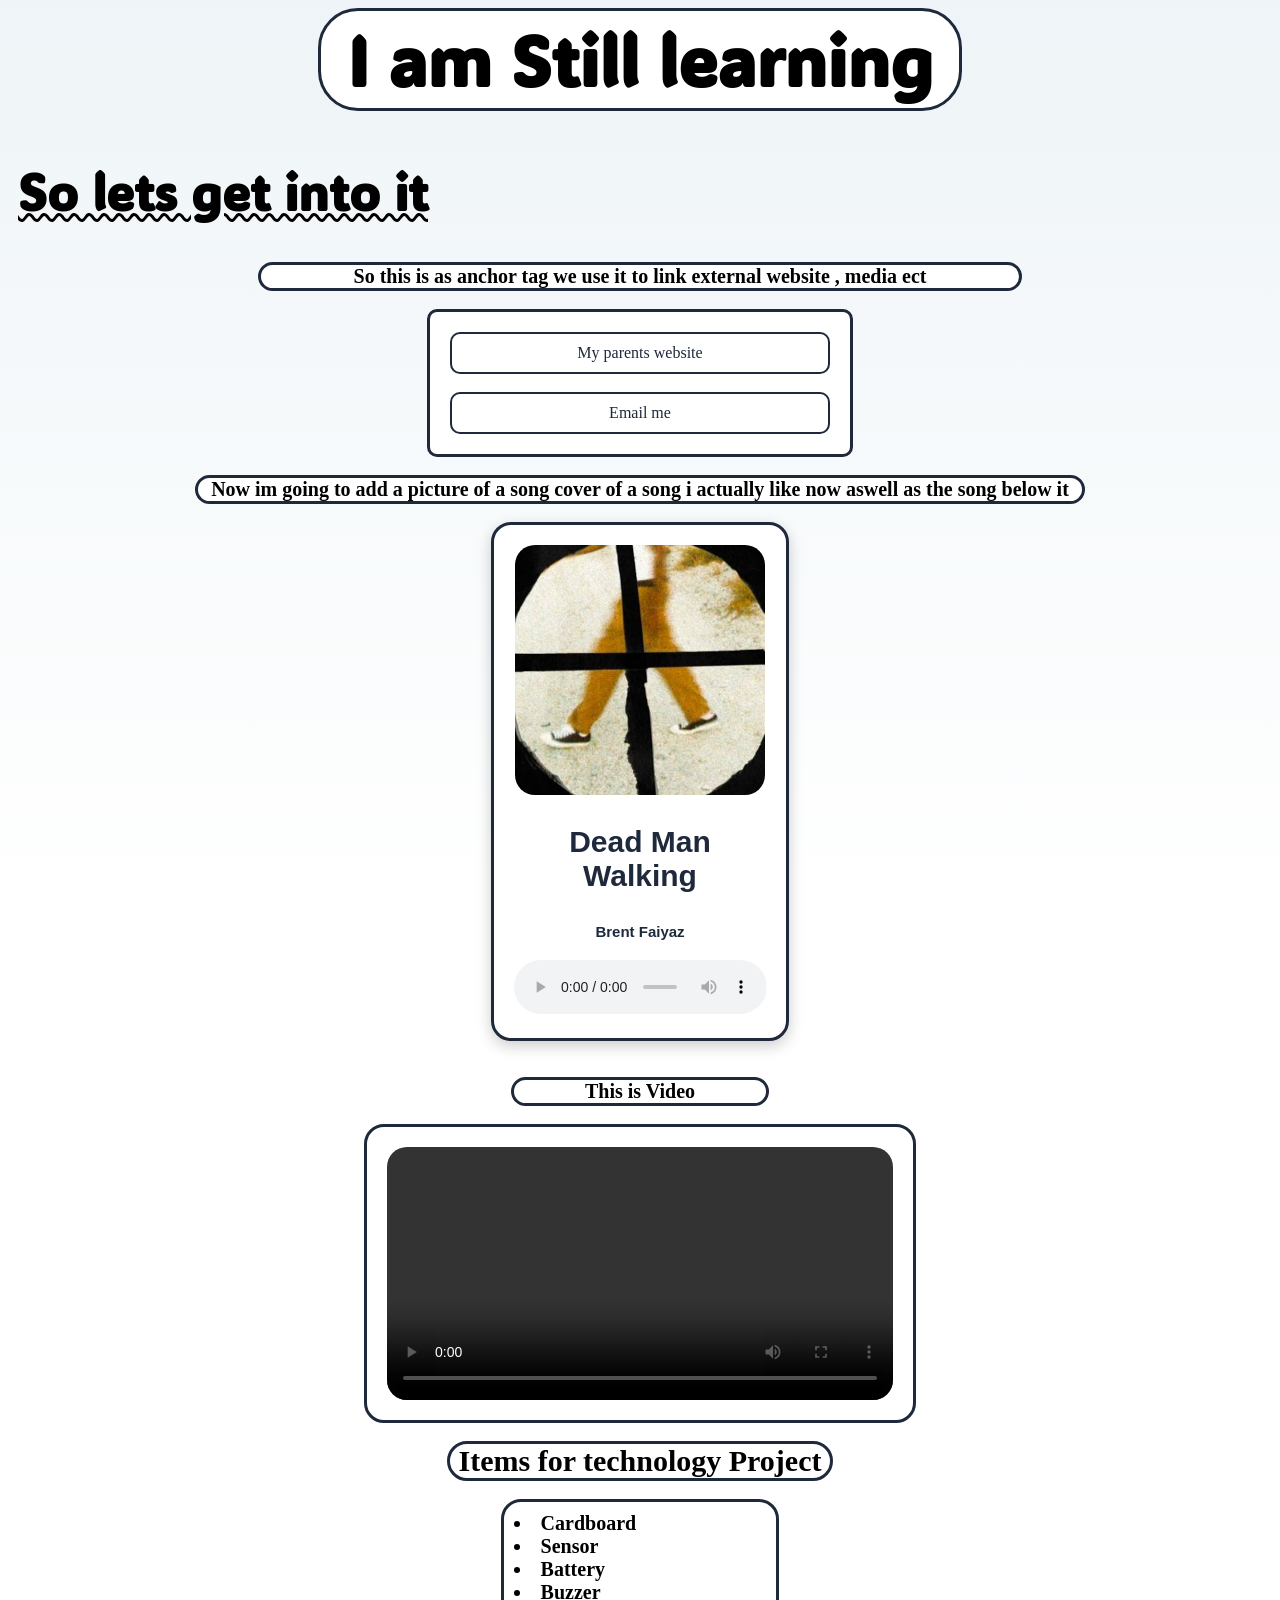
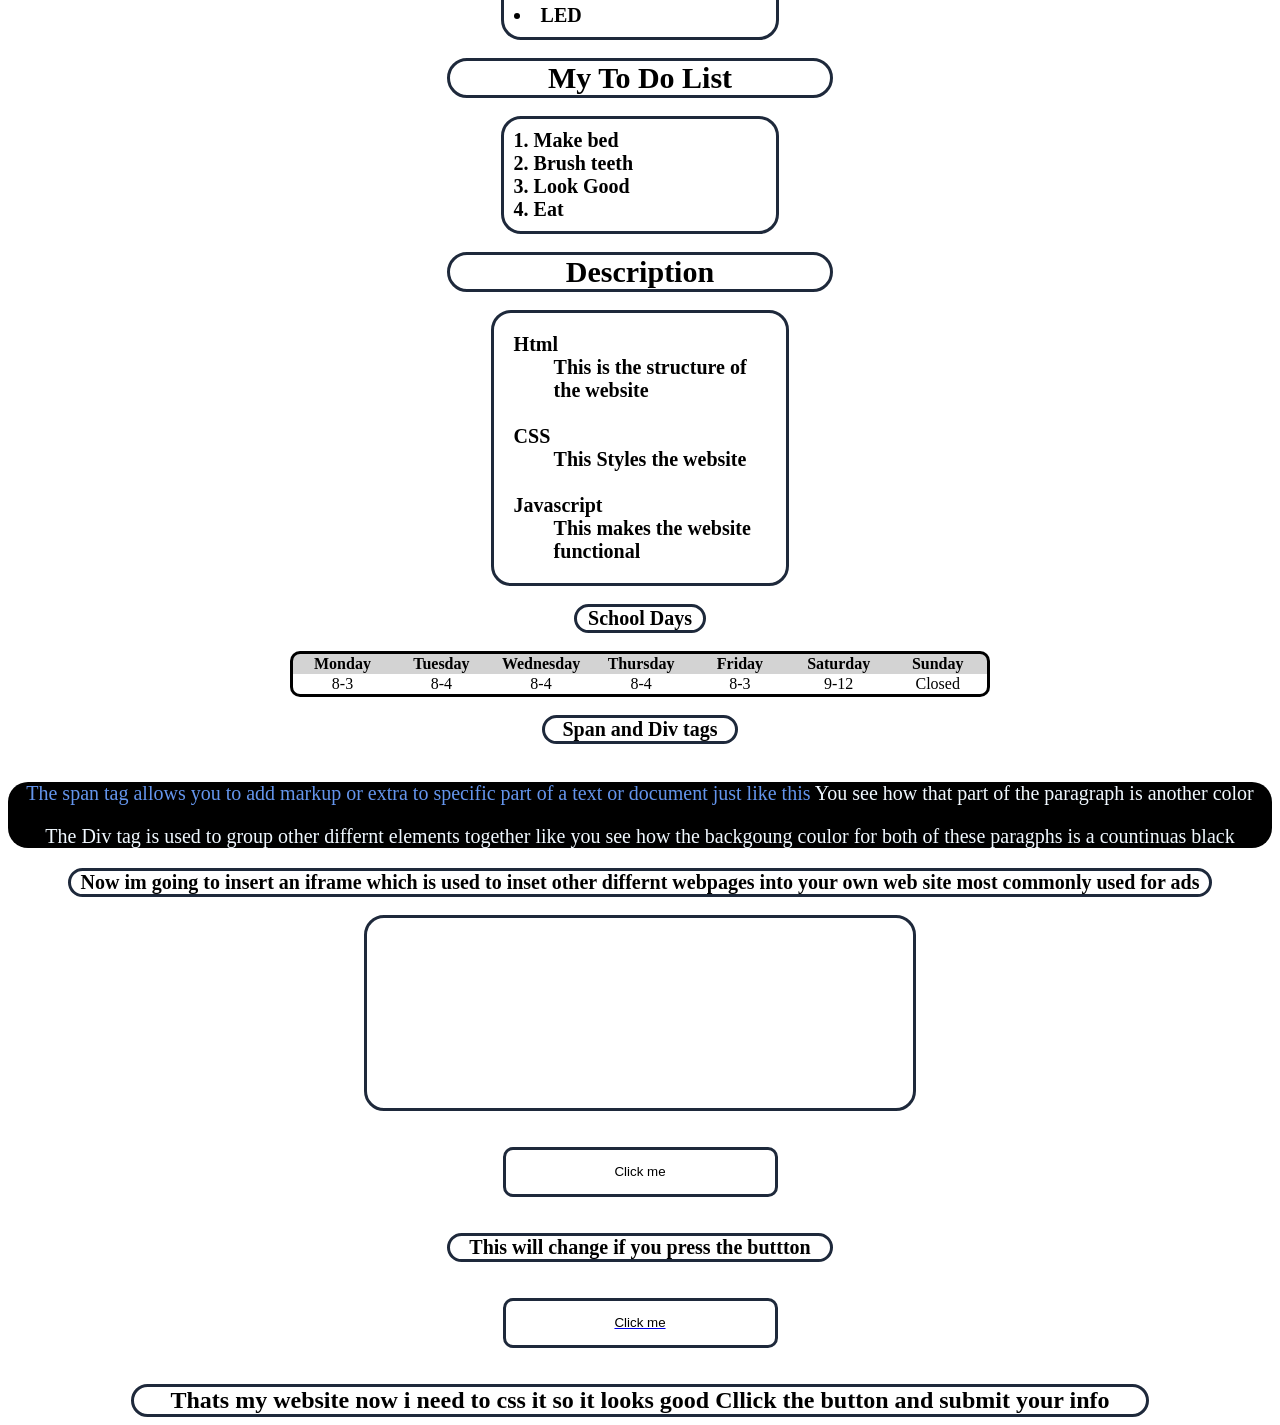
==== index.html @ 888f89a3 "Initial commit. This is the first commit of website." ====
<!DOCTYPE html>

<html>

<head>

    <title>My Starter Website</title>
    <meta charset="UTF-8">
    <meta name="author" content="Shindani Bomashi">
    <meta name="keywords" content="First website,Shishi,Shindani">
    <meta name="Description" content="Basic Html webpage">
    <meta name="viewport" content="width=device-width, initial-scale=1.0">
    <link rel="stylesheet" href="style.css">
    <link href="https://fonts.googleapis.com/css2?family=ADLaM+Display&display=swap" rel="stylesheet">
</head>

<body>
<h1 id="header"> I am Still learning </h1>
<br>
<h2 id="subscript">So lets get into it</h2>
<br>
<p class="bubbles">So this is as anchor tag we use it to link external website , media ect  </p>
 <br>
<div id="libr">

  <a class="first" href="https://tokosfood.weebly.com/" target="_blank" title="Tokos Food">
   My parents website
  </a>
  <br>
  <a class="first" href="mailto:Shindanibomashi@gmail.com" title="This is my email">
   Email me 
  </a>
</div>
  <br>
 <p class="bubbles big">Now im going to add a picture of a song cover of a song i actually like now aswell as the song below it </p>
   <br>
<div id="music">
 <img id="cover" src="images.jpeg" alt="Dead man Walking album cover"  title="W album">
<h3 id="title">Dead Man Walking</h3>
<h4 id="artist">Brent Faiyaz</h4>
<audio id="player" controls src="Brent Faiyaz - DEAD MAN WALKING [Official Audio] (1).mp3">One of my fave songs RN</audio>
</div>

<br>
<br>
<p class="bubbles small"> This is Video </p>
<br>
<div id="f1">
  <video  id="f1v" controls src="Best Overtake of Each F1 Driver 2026.mp4"></video>
  </div>
  <br>

    <h4 id="ul" >Items for technology Project</h4>
    <br>
    <ul id="tech">
      <li>Cardboard</li>
       <li>Sensor</li>
        <li>Battery</li>
         <li>Buzzer</li>
          <li>LED</li>
    </ul>
    <br>
  <h4 id="ol">My To Do List</h4>
  <br>
  <ol id="day" type="1">
     <li>Make bed </li>
      <li>Brush teeth</li>
       <li>Look Good</li>
        <li>Eat</li>
  </ol>
  <br>
  <h4 id="dl">Description</h4>
  <br>
  <dl id="web" type="">
     <dt><b>Html</b></dt>
     <dd>This is the structure of the website </dd>
     <br>
     <dt><b>CSS</b></dt>
     <dd>This Styles the website</dd>
     <br>
     <dt><b>Javascript</b></dt>
    <dd>This makes the website functional</dd>
    
  </dl>
  <br>
  <h3 class="smaller"> School Days</h3>
  <br>
  <table>
    <tr id="top">
        <th width="100">Monday</th>
        <th width="100">Tuesday</th>
        <th width="100">Wednesday</th>
        <th width="100">Thursday</th>
        <th width="100">Friday</th>
        <th width="100">Saturday</th>
        <th width="100">Sunday</th>
    </tr>

    <tr id="bottom">
        <td>8-3</td>
        <td>8-4</td>
        <td>8-4</td>
        <td>8-4</td>
        <td>8-3</td>
        <td>9-12</td>
        <td>Closed</td>
    </tr>
</table>
<br>
<h4 class="smaller wider">Span and Div tags</h4>
<br>
<div id="span" >
<p style="color:aliceblue"><span style="color: cornflowerblue;">The span tag allows you to add markup or extra to specific part of a text or document just like this</span> You see how that part of the paragraph is another color</p>
<p style="color: aliceblue;"> The Div tag is used to group other differnt elements together like you see how the backgoung coulor for both of these paragphs is a countinuas black</p>
</div>
<p class="bubbles long">Now im going to insert an iframe which is used to inset other differnt webpages into your own web site most commonly used for ads</p>
<br>
<div>
<iframe  id="ad1"  src="https://tokosfood.weebly.com"width="500"></iframe>
</div>
<br>
<br>
<button onclick="doSomething()">Click me </button>
<br>
<br>
<p class="bubbles mid" id="test">This will change if you press the buttton</p>
<br>

<br>
<a href="forum.html">
<button>Click me </button>
</a>
<br>
<br>
<h2 class="bubbles  last">Thats my website now i need to css it so it looks good
         Cllick the button and submit your info 
 </h2>


<script src="script.js"></script>
</body>



</html>
---- style.css ----
body {
    background: linear-gradient(#eef4f7, #ffffff);
    background-repeat: no-repeat;
    background-attachment: fixed;
}

#header{
    font-family:"ADLaM Display";
    font-size: 70px;
    text-align: center;
    border-style: solid;
    border-radius: 40px;
    border-width: 3px;
    padding: 3px;
    width: 50%;
    margin: auto;
    background-color: white;
    border-color: #1e293b;
}

#subscript{
    font-size: 50px;
    font-family: "ADLaM Display";
    font-weight: bolder;
    text-decoration-line: underline ;
    text-decoration-style: wavy;
    text-decoration-thickness: 3px;
    margin: 30px 0 20px 10px;

    animation: myopacity;
    animation-duration: 5s;
    animation-iteration-count: infinite;

}

@keyframes myopacity{

   50%{opacity: 0;}
    
}

p{
   text-align: center;
   font-size: 20px;
  

}

.first{
       display: block;
       text-align: center;
       color: #1e293b;
       background-color: white;
       padding: 10px;
       border: 2px solid #1e293b;
      border-radius: 10px;
    text-decoration: none;
}


#libr {
    border: 3px solid #1e293b;
    border-radius: 10px;
    padding: 20px;
    width: 30%;
    margin: auto;
    background-color: #ffffff;
}
    
a:hover{
    background-color: #1e293b;
    color: white;
}

.bubbles{ 
          border: 3px solid #1e293b; 
          width: 60%;
          margin: auto;
          border-radius: 40px;
          background-color: white;
          font-weight: bolder;



}

.small{
        width: 20%;

}

.big{
        width: 70%;

}

#music{ 
        border: 3px solid #1e293b;
        background-color: white;
        width: 20% ;
        margin: auto;
        padding: 20px;
        border-radius: 20px;
        text-align: center;
        box-shadow: 0px 5px 15px rgba(0, 0, 0, 0.2);
}
#cover{
       display: block;
       width: 250px;
       margin: auto;
       border-radius: 20px;
       transition: transform 0.2s;
}

#cover:hover{
    transform: scale(1.05);
}

#title{
       font-family: 'Lucida Sans', 'Lucida Sans Regular',  sans-serif;
       font-size:30px ;
       color: #1e293b;
    
}

#artist{
       font-family: 'Lucida Sans', 'Lucida Sans Regular',  sans-serif;
       font-size:15px ;
       color: #1e293b;

       padding: 0px;
}

#player{
        width: 100%;


}

#f1{
    border: 3px solid #1e293b;
    background-color: white;
    width: 40%;
    margin: auto;
    border-radius: 20px;
    padding: 20px;
}

#f1v{
     display: block;
     width: 100%;
     
     margin: auto;
     border-radius: 20px;
}

#ul{
          text-align: center;
          border: 3px solid #1e293b; 
          width: 30%;
          margin: auto;
          border-radius: 40px;
          background-color: white;
          font-weight: bolder;
          font-size: 30px;

}

#tech{
          border: 3px solid #1e293b; 
          width: 20%;
          margin: auto;
          border-radius: 20px;
          background-color: white;
          font-weight: bolder;
          font-size: 20px;
          padding: 10px;
          list-style-position: inside;
          

}

#ol{
          text-align: center;
          border: 3px solid #1e293b; 
          width: 30%;
          margin: auto;
          border-radius: 40px;
          background-color: white;
          font-weight: bolder;
          font-size: 30px;

}

#day{
          border: 3px solid #1e293b; 
          width: 20%;
          margin: auto;
          border-radius: 20px;
          background-color: white;
          font-weight: bolder;
          font-size: 20px;
          padding: 10px;
          list-style-position: inside;
          

}

#dl{
          text-align: center;
          border: 3px solid #1e293b; 
          width: 30%;
          margin: auto;
          border-radius: 40px;
          background-color: white;
          font-weight: bolder;
          font-size: 30px;

}

#web{
      
          border: 3px solid #1e293b; 
          width: 20%;
          margin: auto;
          border-radius: 20px;
          background-color: white;
          font-weight: bolder;
          font-size: 20px;
          padding: 20px;
          list-style-type: circle;
          

}

.smaller{ 
        text-align: center;
          border: 3px solid #1e293b; 
          width: 10%;
          margin: auto;
          border-radius: 40px;
          background-color: white;
          font-weight: bolder;
          font-size: 20px;

}

table {
    width: 700px;
    border-radius: 10px;
    background-color: black;
    overflow: hidden;
    border-collapse: collapse;
    border: 3px solid black;
    margin: auto;
}

#top{
     background-color: lightgrey;
}

#bottom{
    background-color: white;
    text-align: center;
}

.wider{
      width: 15%;
}

#span{
      border-radius: 20px;
      background-color: black;
}

.long{
     width: 90%;
}

#ad1{
   border: 3px solid #1e293b;
    background-color: white;
    width: 40%;
    margin: auto;
    border-radius: 20px;
    padding: 20px;
    display: block;
}

button{
       height: 50px;
       width: 275px;
       background-color:  #ffffff;
       border: 3px solid #1e293b;
       border-radius: 10px;
       margin: auto;
       display: block;
}

button:hover{
       background-color: #1e293b;
       color: white;    
}

.mid{
    width: 30%;
}

.last{
    width: 80%;
    text-align: center;
    
}

.forum{
      width: 60%;
      text-align: center;
}

.foot{
       width: 25%;
       text-align: center;
}

.now{
     display: flex;
     gap: 10px;
     justify-content: center;
}

.label{
          text-align: center;
          border: 3px solid #1e293b; 
          width: 10%;
          margin: 0;
          border-radius: 10px;
          background-color: white;
          font-weight: bolder;
          font-size: 20px;
          

}

.short{
      width:12%;
}

.shorter{
      width:7%;
}

.what{
      border: 3px solid #1e293b;
      border-radius: 7px;
      width: 250px;
     
     

}

.do{
     border: 3px solid #1e498f; 
      border-radius: 7px;
      width: 20%;
      
      

}

.butt{
       height: 50px;
       width: 275px;
       background-color:  #ffffff;
       border: 3px solid #1e293b;
       border-radius: 10px;
       margin: auto;
       display: block;
}

.butt:hover{
        background-color: #1e293b;
       color: white;   
}

.home{
       display: block; 
       margin: auto;
       font-size: 30px;
       color: #1e293b;
}

.home:hover{
       color: #1e498f;
}
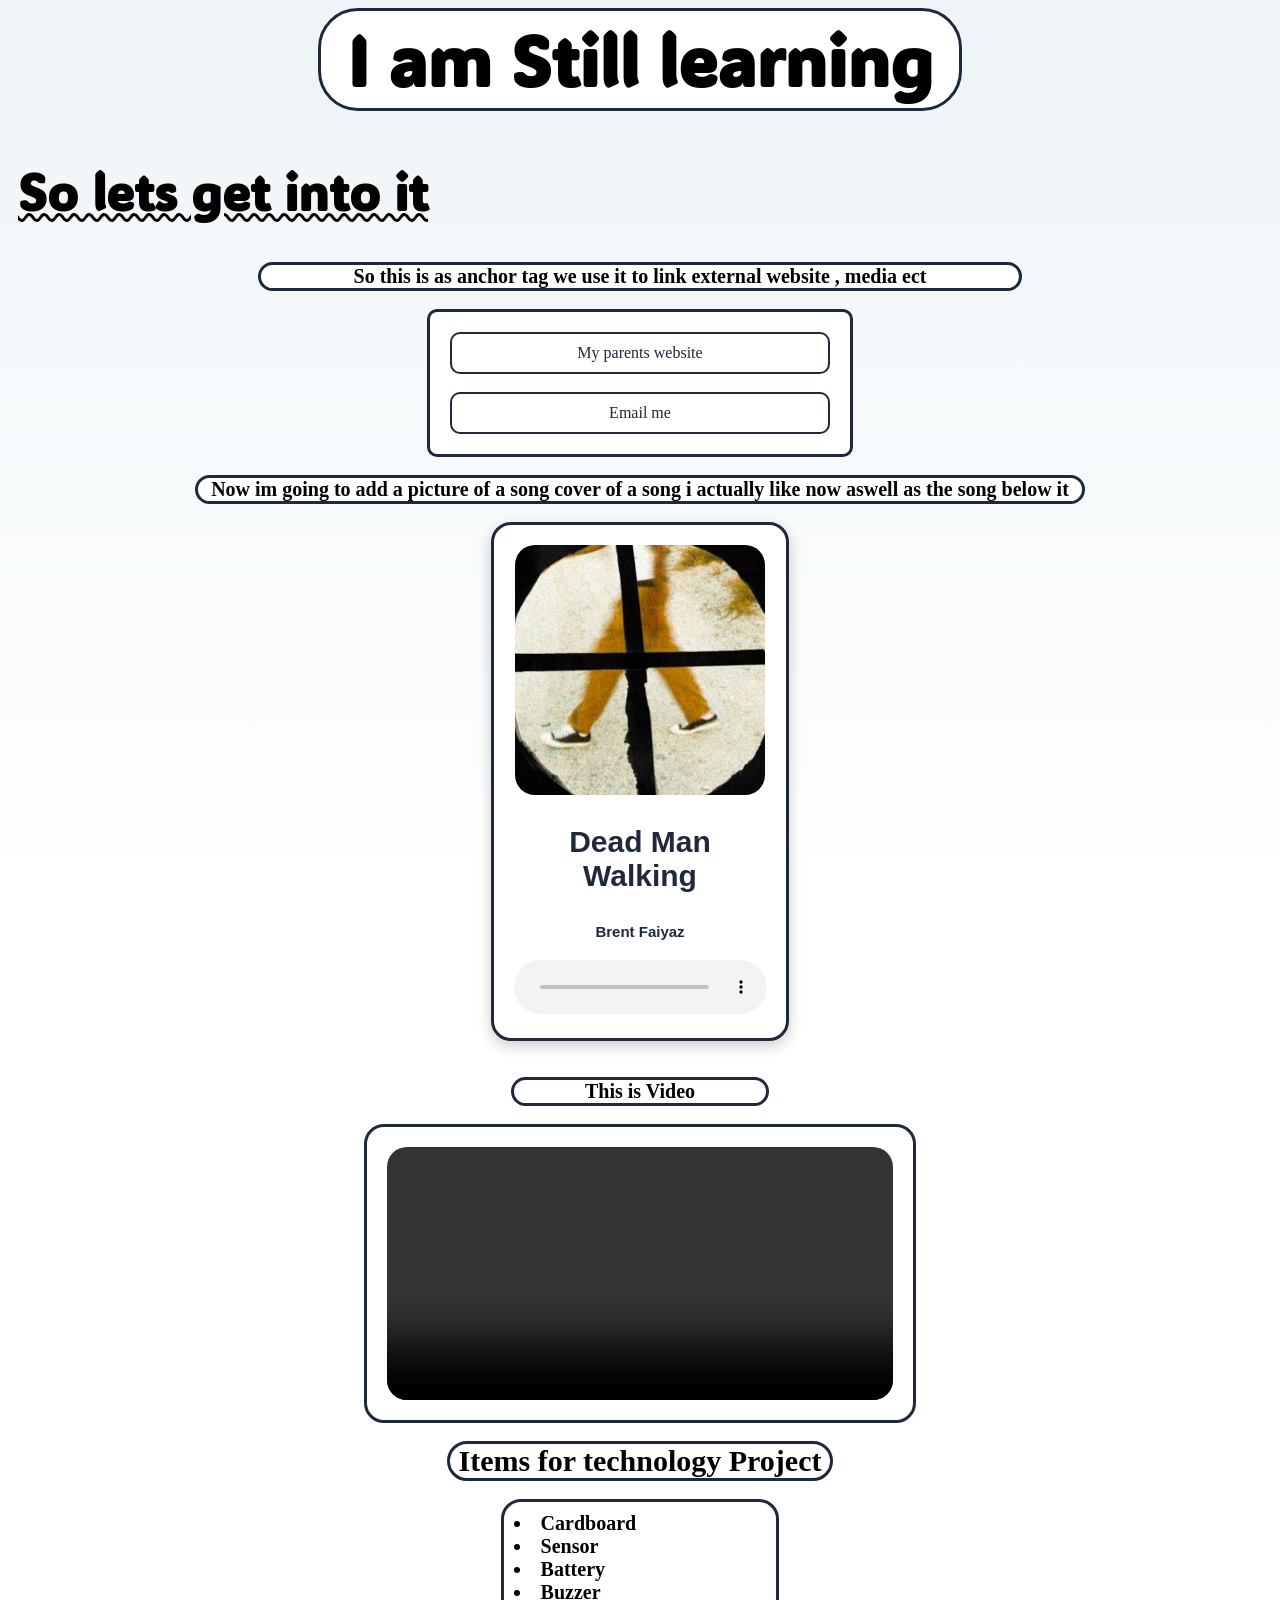
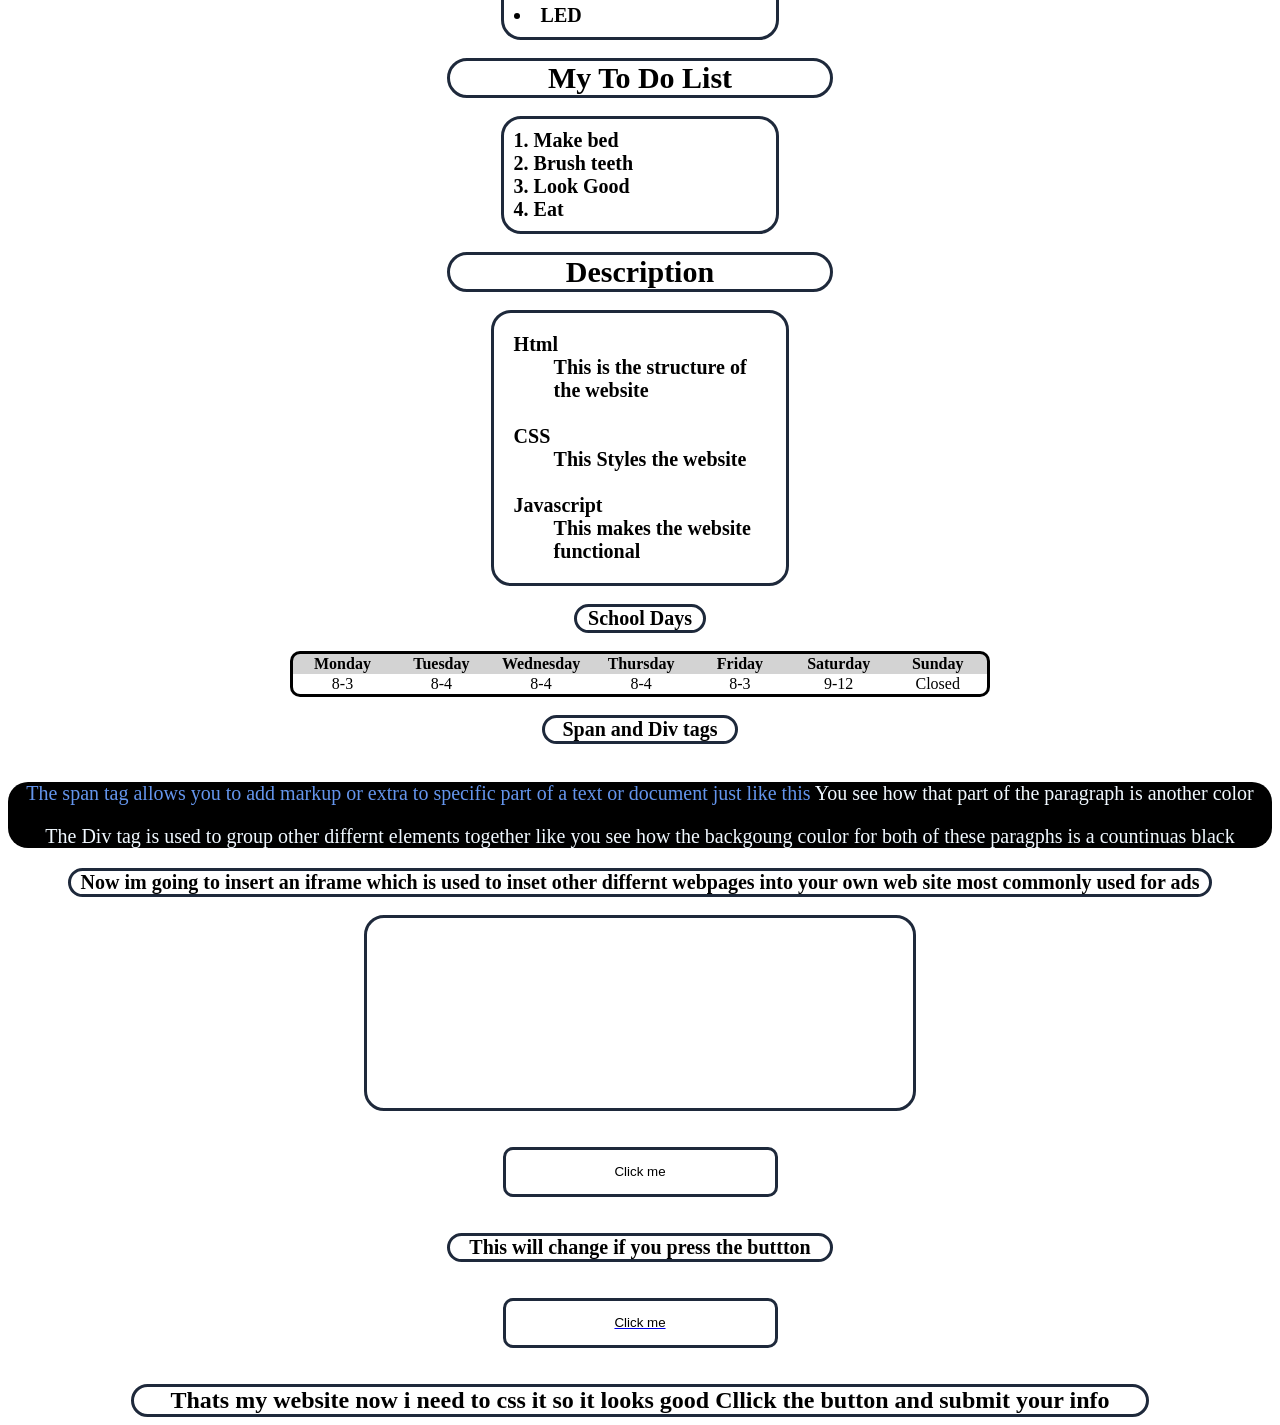
==== commit 7f6d8e74: "restored .js file deleted." ====
--- a/index.html
+++ b/index.html
@@ -40,7 +40,6 @@
 <h4 id="artist">Brent Faiyaz</h4>
 <audio id="player" controls src="Brent Faiyaz - DEAD MAN WALKING [Official Audio] (1).mp3">One of my fave songs RN</audio>
 </div>
-
 <br>
 <br>
 <p class="bubbles small"> This is Video </p>
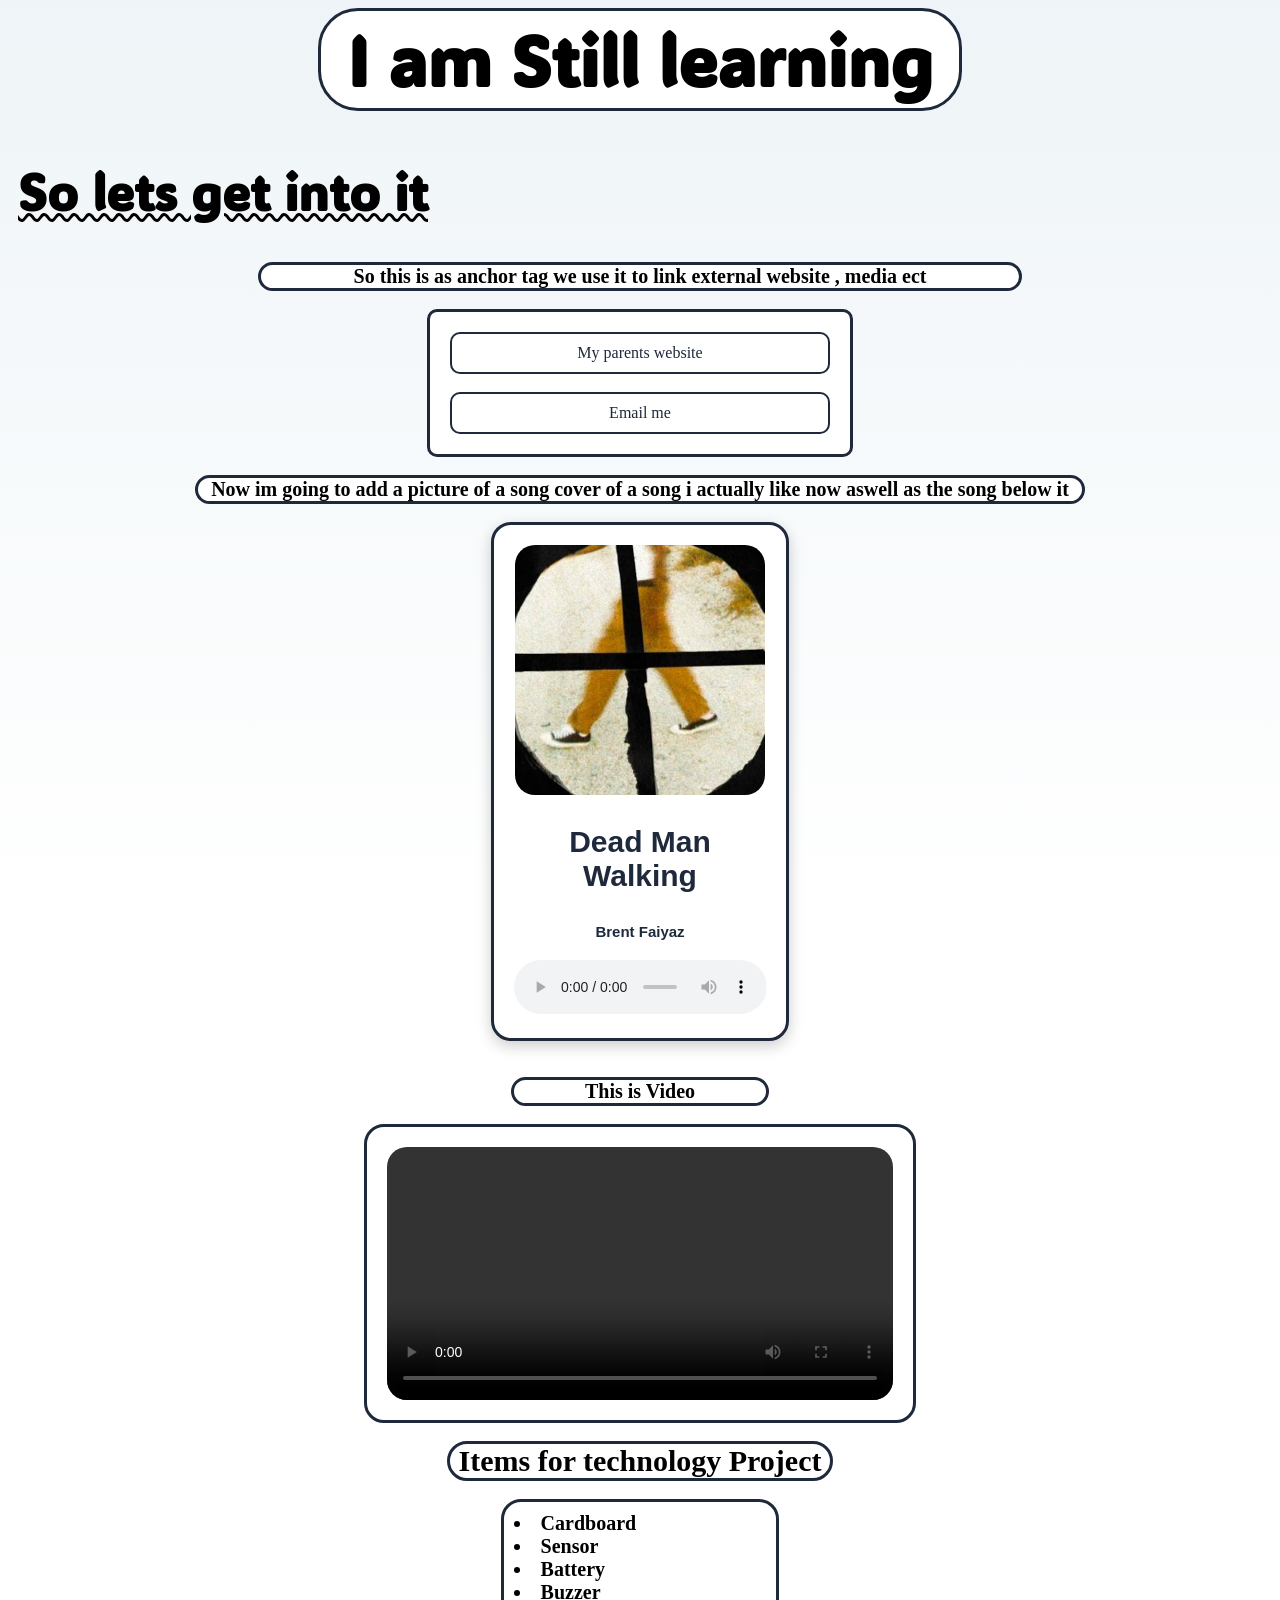
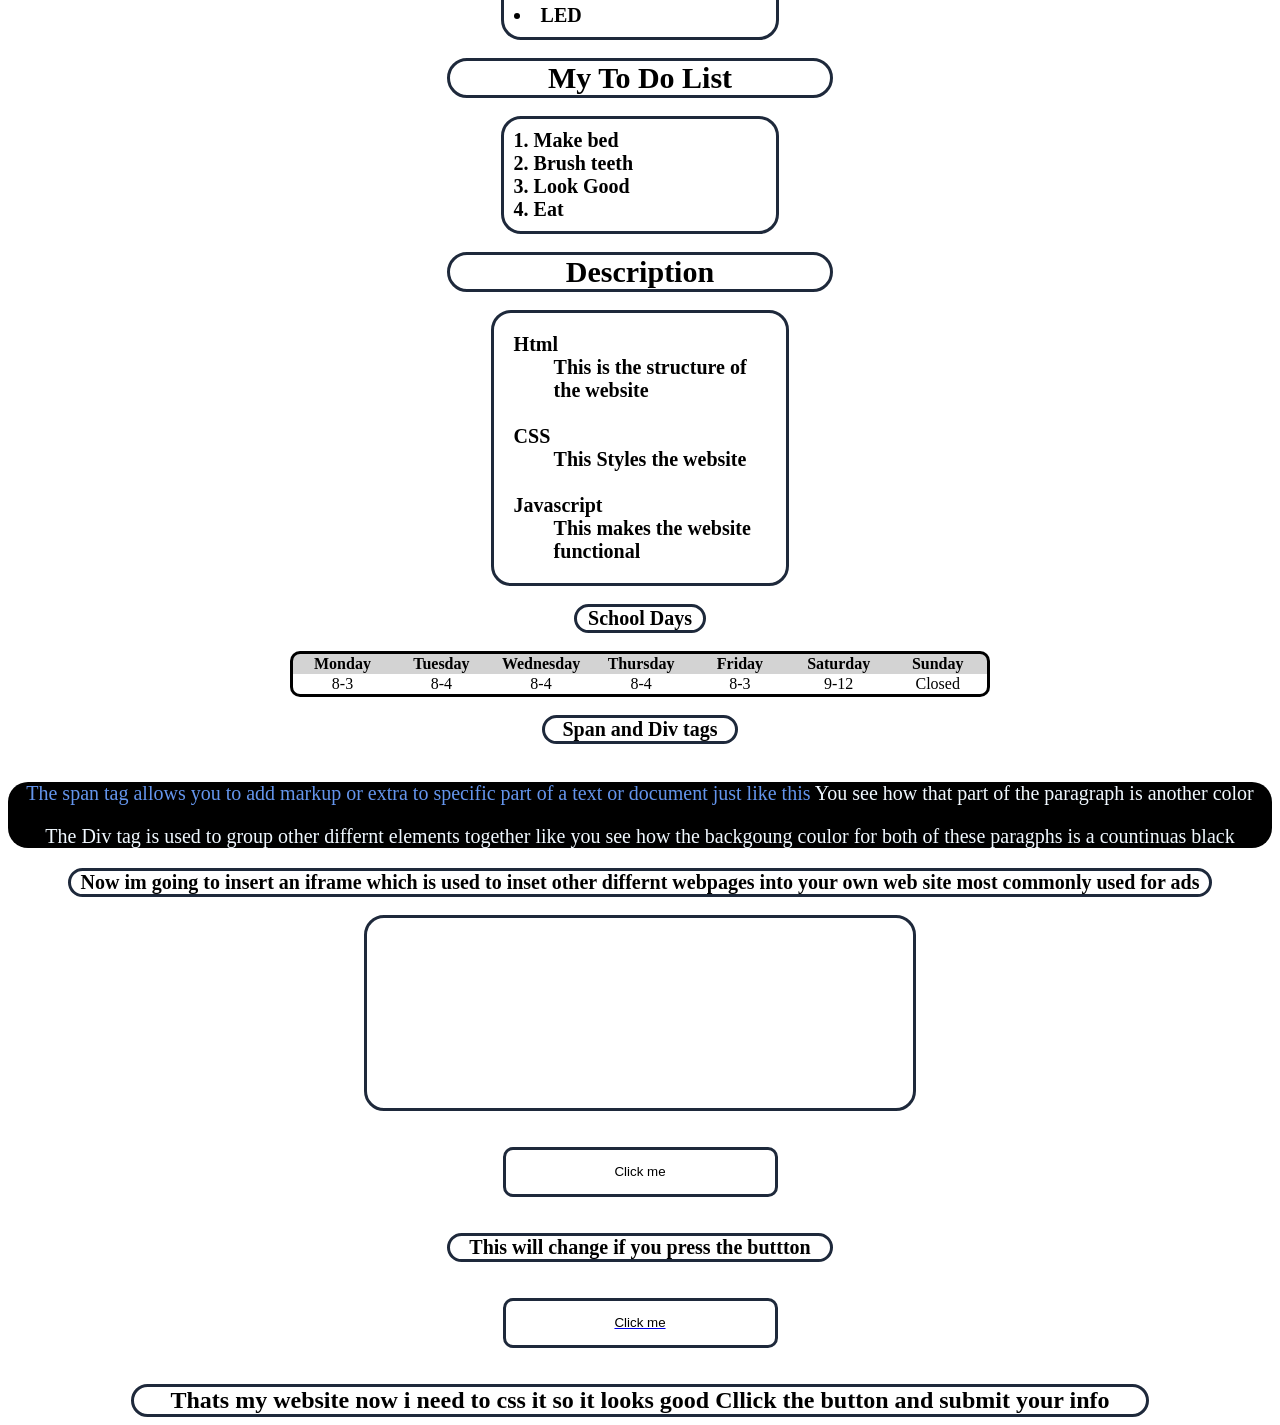
==== commit 11dfbaad: "added projects variable to script.js" ====
--- a/index.html
+++ b/index.html
@@ -8,7 +8,7 @@
     <meta charset="UTF-8">
     <meta name="author" content="Shindani Bomashi">
     <meta name="keywords" content="First website,Shishi,Shindani">
-    <meta name="Description" content="Basic Html webpage">
+    <meta name="description" content="Basic Html webpage">
     <meta name="viewport" content="width=device-width, initial-scale=1.0">
     <link rel="stylesheet" href="style.css">
     <link href="https://fonts.googleapis.com/css2?family=ADLaM+Display&display=swap" rel="stylesheet">
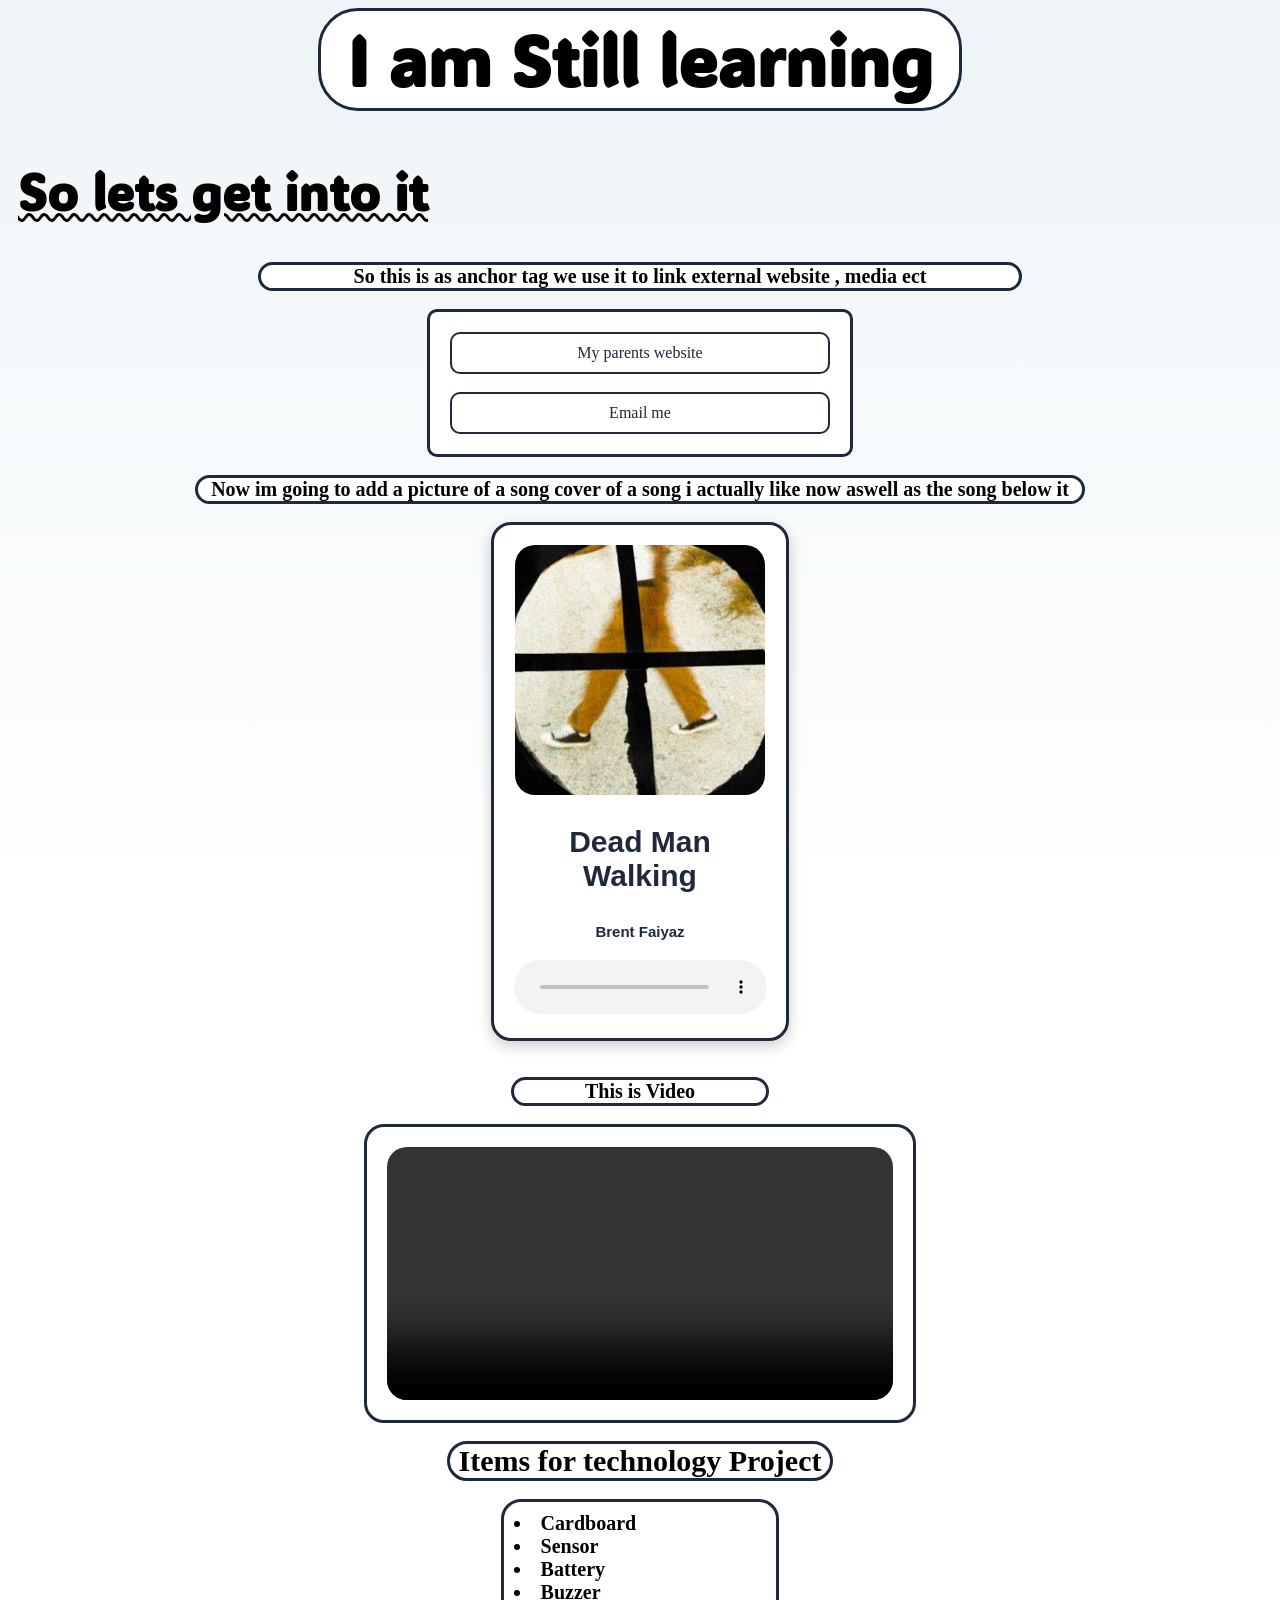
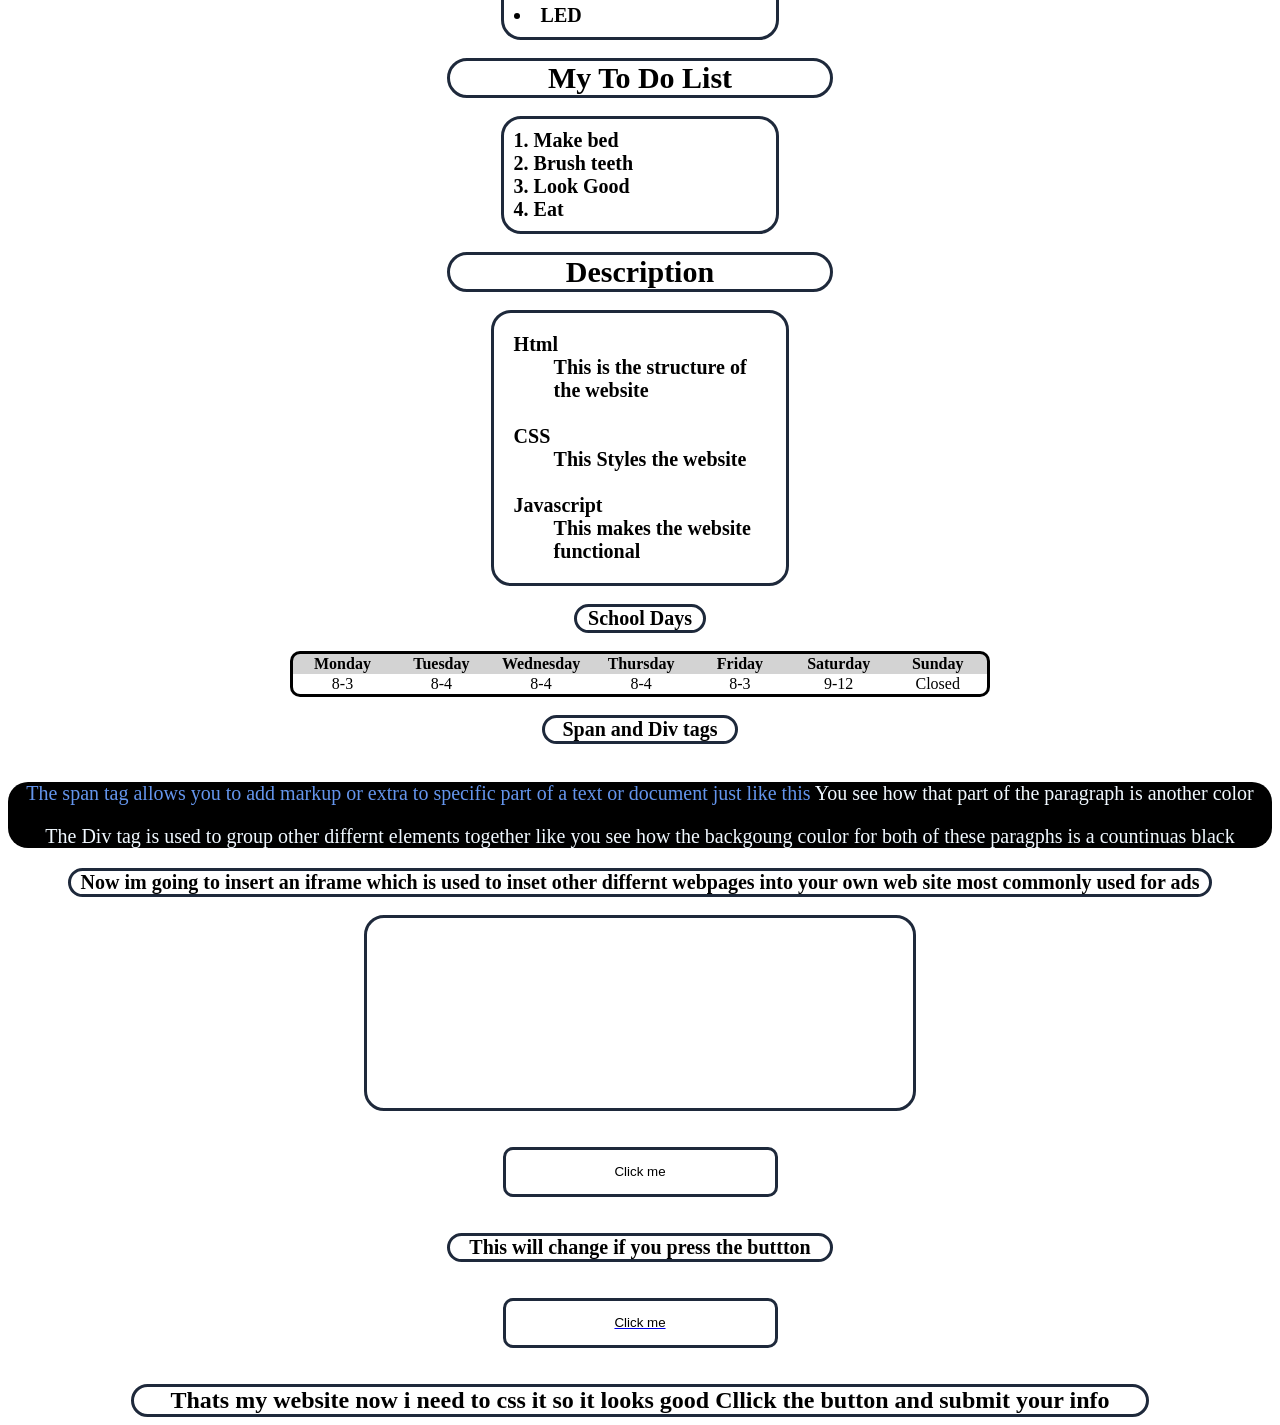
==== commit d04e480a: "We formatted the project to industry standards" ====
--- a/index.html
+++ b/index.html
@@ -1,11 +1,11 @@
 <!DOCTYPE html>
 
-<html>
+<html lang="en">
 
 <head>
 
+    <meta charset="UTF-8">
     <title>My Starter Website</title>
-    <meta charset="UTF-8">
     <meta name="author" content="Shindani Bomashi">
     <meta name="keywords" content="First website,Shishi,Shindani">
     <meta name="description" content="Basic Html webpage">
@@ -119,7 +119,7 @@
 </div>
 <br>
 <br>
-<button onclick="doSomething()">Click me </button>
+<button id="message-button" type="button">Click me</button>
 <br>
 <br>
 <p class="bubbles mid" id="test">This will change if you press the buttton</p>
@@ -136,9 +136,9 @@
  </h2>
 
 
-<script src="script.js"></script>
+<script src="js/home.js" defer></script>
 </body>
 
 
 
-</html>+</html>
--- a/style.css
+++ b/style.css
@@ -377,6 +377,14 @@
        display: block;
 }
 
+.end-link{
+       box-sizing: border-box;
+       color: inherit;
+       line-height: 44px;
+       text-align: center;
+       text-decoration: none;
+}
+
 .butt:hover{
         background-color: #1e293b;
        color: white;   
@@ -391,4 +399,33 @@
 
 .home:hover{
        color: #1e498f;
-}+}
+
+.dynamic{
+    display: inline-block;
+    width: fit-content;
+    padding:10px;
+    margin:auto;
+    border-radius: 20px;
+}
+
+#uhm{
+    text-align: center;
+}
+
+.longer{
+     width: 98%;
+     padding:5px;   
+}
+
+#songinput{
+ border: 3px solid #1e293b;
+ width: 40%;
+ border-radius: 20px;
+ height: 30px;
+ display: block;
+ margin: auto;
+ padding: 10px;
+}
+
+
